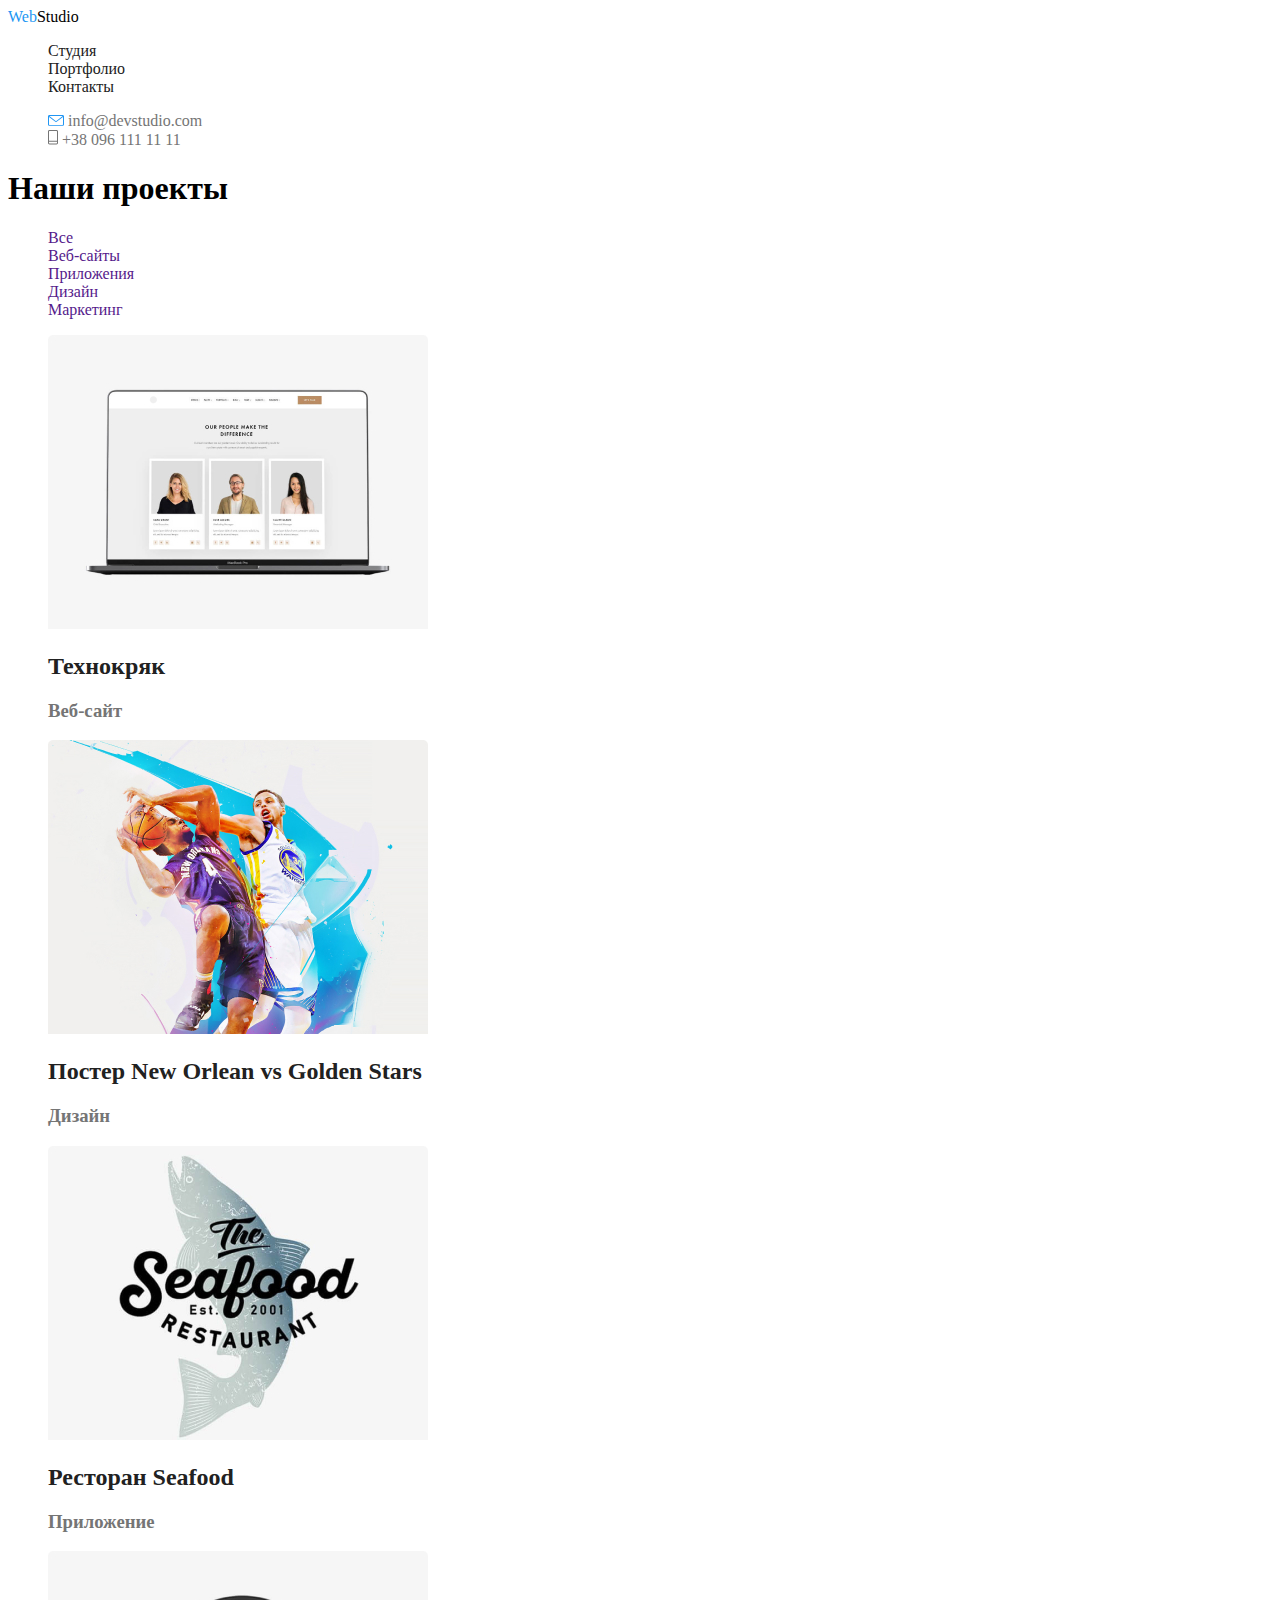
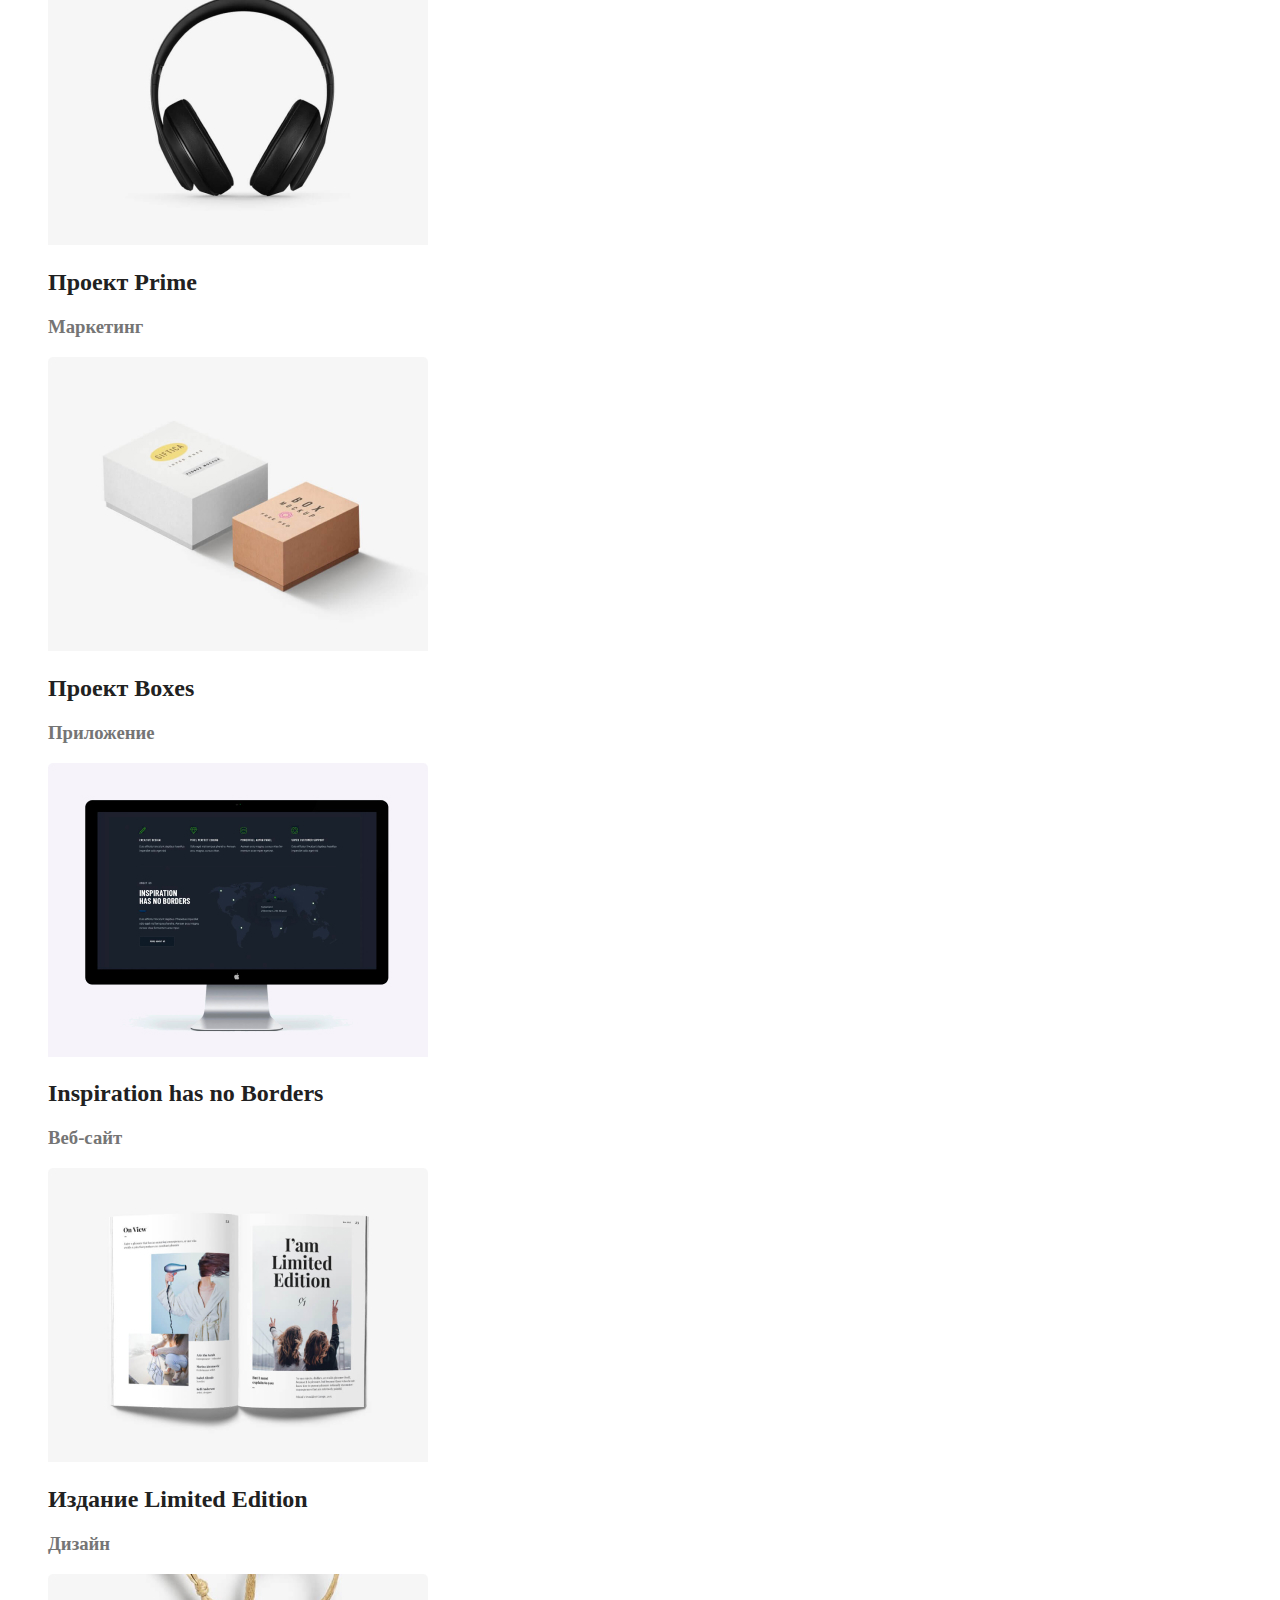
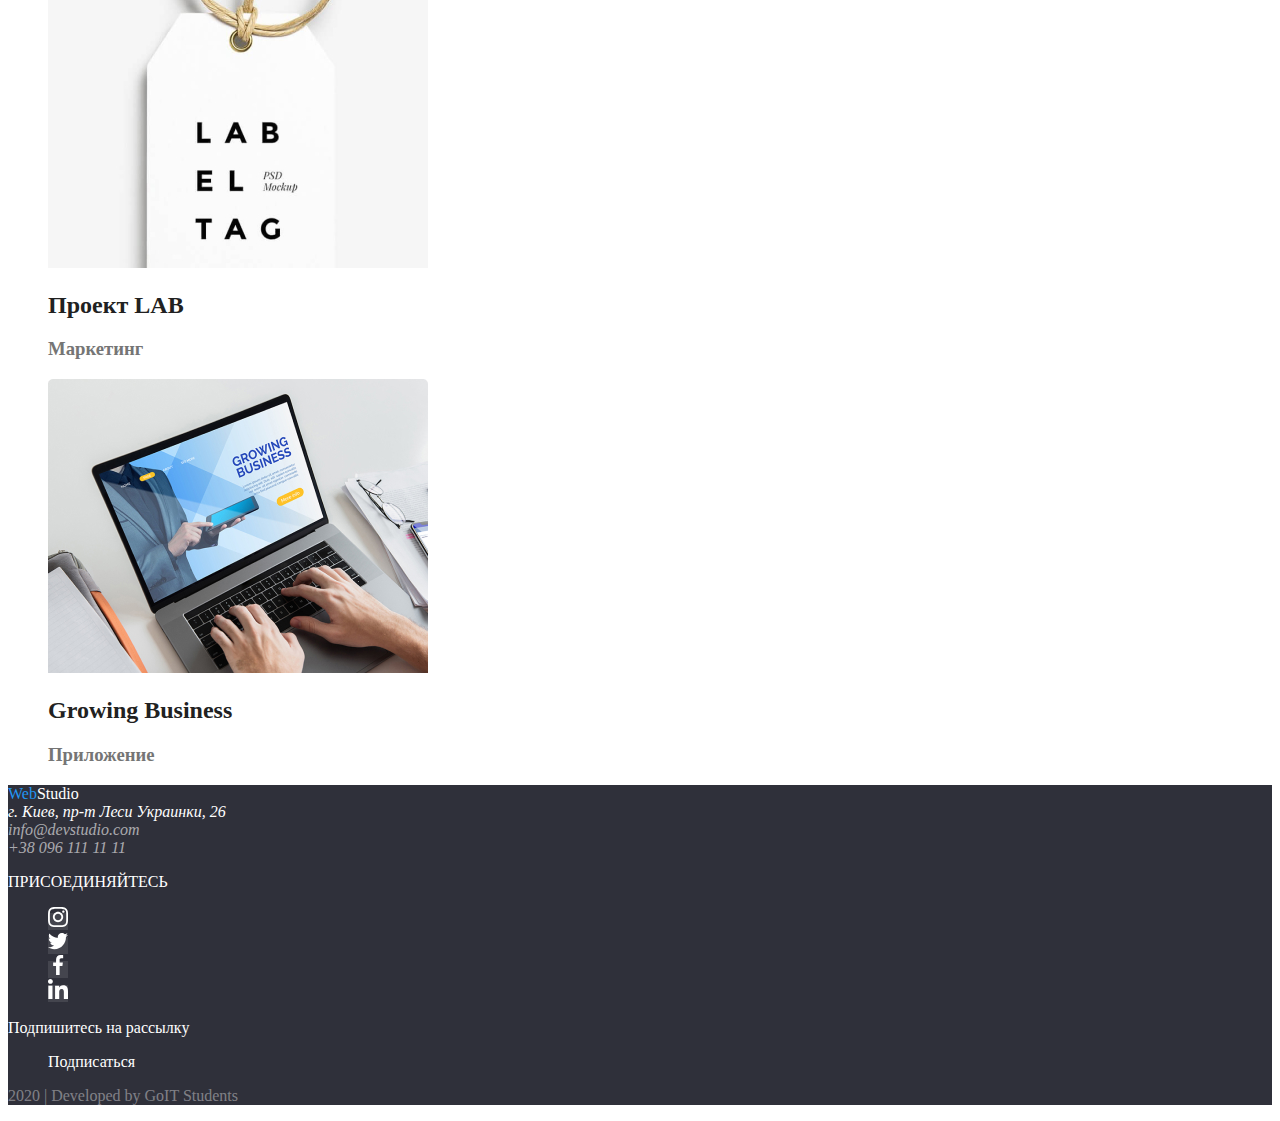
==== portfolio.html @ e10ecac0 "hw-02" ====
<!DOCTYPE html>
<html lang="ru">
  <head>
    <meta charset="UTF-8" />
    <meta name="viewport" content="width=device-width, initial-scale=1.0" />
    <title>Portfolio</title>
    <link rel="stylesheet" href="./css/styles.css" />
  </head>
  <body>
    <!-- Шапка сайта -->
    <header class="header">
      <nav class="nav">
        <a href="index.html" class="logo"> <span class="logo-text">Web</span>Studio</a>
        <ul class="nav">
          <li><a class="nav-link" href="./index.html">Студия</a></li>
          <li><a class="nav-link" href="./portfolio.html">Портфолио</a></li>
          <li><a class="nav-link" href="">Контакты</a></li>
        </ul>
      </nav>
      <ul class="contacts">
        <li>
          <img src="./images/envelope(hover).svg" alt="иконка письма" />
          <a class="contacts-text" href="mailto:info@devstudio.com"> info@devstudio.com</a>
        </li>
        <li>
          <img src="./images/vector.svg" alt="иконка смартфона" />
          <a class="contacts-text" href="tel:+380961111111">+38 096 111 11 11</a>
        </li>
      </ul>
    </header>
    <main>
      <section class="portfolio">
        <h1 class="portfolio-title">Наши проекты</h1>
        <ul class="portfolio-nav">
          <li><a class="portfolio-nav-item" href="">Все</a></li>
          <li><a class="portfolio-nav-item" href="">Веб-сайты</a></li>
          <li><a class="portfolio-nav-item" href="">Приложения</a></li>
          <li><a class="portfolio-nav-item" href="">Дизайн</a></li>
          <li><a class="portfolio-nav-item" href="">Маркетинг</a></li>
        </ul>
      </section>
      <section>
        <ul>
          <li>
            <img src="./images/porfolio/technocryak.jpg" alt="Технокряк" />
            <h2 class="project-title">Технокряк</h2>
            <h3 class="project-type">Веб-сайт</h3>
          </li>
          <li>
            <img src="./images/porfolio/neworlean.jpg" alt="Постер New Orlean vs Golden Stars" />
            <h2 class="project-title">Постер New Orlean vs Golden Stars</h2>
            <h3 class="project-type">Дизайн</h3>
          </li>
          <li>
            <img src="./images/porfolio/seafood.jpg" alt="Ресторан Seafood" />
            <h2 class="project-title">Ресторан Seafood</h2>
            <h3 class="project-type">Приложение</h3>
          </li>
          <li>
            <img src="./images/porfolio/prime.jpg" alt="Проект Prime" />
            <h2 class="project-title">Проект Prime</h2>
            <h3 class="project-type">Маркетинг</h3>
          </li>
          <li>
            <img src="./images/porfolio/boxes.jpg" alt="Проект Boxes" />
            <h2 class="project-title">Проект Boxes</h2>
            <h3 class="project-type">Приложение</h3>
          </li>
          <li>
            <img src="./images/porfolio/inspirationhnb.jpg" alt="Inspiration has no Borders" />
            <h2 class="project-title">Inspiration has no Borders</h2>
            <h3 class="project-type">Веб-сайт</h3>
          </li>
          <li>
            <img src="./images/porfolio/limiteded.jpg" alt="Издание Limited Edition" />
            <h2 class="project-title">Издание Limited Edition</h2>
            <h3 class="project-type">Дизайн</h3>
          </li>
          <li>
            <img src="./images/porfolio/lab.jpg" alt="Проект LAB" />
            <h2 class="project-title">Проект LAB</h2>
            <h3 class="project-type">Маркетинг</h3>
          </li>
          <li>
            <img src="./images/porfolio/growingb.jpg" alt="Growing Business" />
            <h2 class="project-title">Growing Business</h2>
            <h3 class="project-type">Приложение</h3>
          </li>
        </ul>
      </section>
    </main>
    <!-- Подвал -->
    <footer class="footer">
      <a href="index.html" class="logo-footer"> <span class="logo-text">Web</span>Studio</a>
      <address class="address">
        <span class="address-location">г. Киев, пр-т Леси Украинки, 26</span><br />
        <a class="address-text" href="mailto:info@devstudio.com">info@devstudio.com </a><br />
        <a class="address-text" href="tel:+380961111111">+38 096 111 11 11</a>
      </address>

      <p class="footer-titles">ПРИСОЕДИНЯЙТЕСЬ</p>
      <ul>
        <li>
          <a href="" class="sm-links-footer"
            ><img src="./images/socialmedia/instagram2.svg" alt="instagram"
          /></a>
        </li>
        <li>
          <a href="" class="sm-links-footer"
            ><img src="./images/socialmedia/twitter2.svg" alt="twitter"
          /></a>
        </li>
        <li>
          <a href="" class="sm-links-footer"
            ><img src="./images/socialmedia/facebook2.svg" alt="facebook"
          /></a>
        </li>
        <li>
          <a href="" class="sm-links-footer"
            ><img src="./images/socialmedia/linkedin2.svg" alt="linkedin"
          /></a>
        </li>
      </ul>

      <p class="footer-titles">Подпишитесь на рассылку</p>
      <ul>
        <li></li>
        <li>
          <a href="mailto:info@devstudio.com" class="primarybutton">
            Подписаться
          </a>
        </li>
      </ul>
      <p class="dev-by">2020 | Developed by GoIT Students</p>
    </footer>
  </body>
</html>
---- css/styles.css ----
:root {
  --primary-text-color: #212121;
  --secondary-text-color: #757575;
  --focus-color: #2196f3;
  --footer-bg-color: #2f303a;
  --main-bg-color: rgba(47, 48, 58, 0.8);
}

/* чорный основной #212121
полностью черный #000000 
второй серый #757575
белый основной #ffffff
синий фокус #2196F3 
подвал #2f303a */

body {
  background-color: #ffffff;
}

a {
  text-decoration: none;
}

ul {
  list-style-type: none;
}

/* ШАПКА!!! */
.logo {
  color: #000000;
}

.logo-text {
  color: var(--focus-color);
}

.nav-link {
  color: var(--primary-text-color);
}

.nav-link:focus,
.nav-link:hover {
  color: var(--focus-color);
}

.contacts-text {
  color: var(--secondary-text-color);
}

.contacts-text:focus,
.contacts-text:hover {
  color: var(--focus-color);
}

/* ОСНОВНОЕ!!! */
.hero {
  background-color: rgba(47, 48, 58, 0.8);
}

.hero-title {
  color: #ffffff;
}

.primarybutton {
  color: #ffffff;
}

/* .creed {
} */

/* .creed-title {
  color: #212121;
} */

.creed-titles {
  color: var(--primary-text-color);
}

.creed-text {
  color: var(--secondary-text-color);
}

/* .work {
} */

.work-title {
  color: var(--primary-text-color);
}

.work-titles {
  color: #ffffff;
  background-color: rgba(47, 48, 58, 0.8);
}

.team {
  background-color: #f5f4fa;
}

.team-title {
  color: var(--primary-text-color);
}

.member {
  color: var(--primary-text-color);
}

.member-role {
  color: var(--secondary-text-color);
}

/* .clients {
} */

.clients-title {
  color: var(--primary-text-color);
}

/* .clients-company {
} */

/* ПОДВАЛ!!! */
.footer {
  background-color: #2f303a;
}

.logo-footer {
  color: #ffffff;
}

/* .address {
} */

.address-location {
  color: #ffffff;
}

.address-text {
  color: rgba(255, 255, 255, 0.6);
}

.link-adress {
  color: rgba(255, 255, 255, 0.6);
}

.footer-titles {
  color: #ffffff;
}

.sm-links-footer {
  background-color: rgba(255, 255, 255, 0.1);
}

.dev-by {
  color: rgba(255, 255, 255, 0.4);
}

/* PORTFOLIO */

/* .portfolio {
} */

/* .portfolio-title {
} */

.portfolio-nav {
  color: var(--primary-text-color);
}

.portfolio-nav-item {
}

.portfolio-nav-item:focus,
.portfolio-nav-item:hover {
  color: var(--focus-color);
}

.project-title {
  color: var(--primary-text-color);
}

.project-type {
  color: var(--secondary-text-color);
}
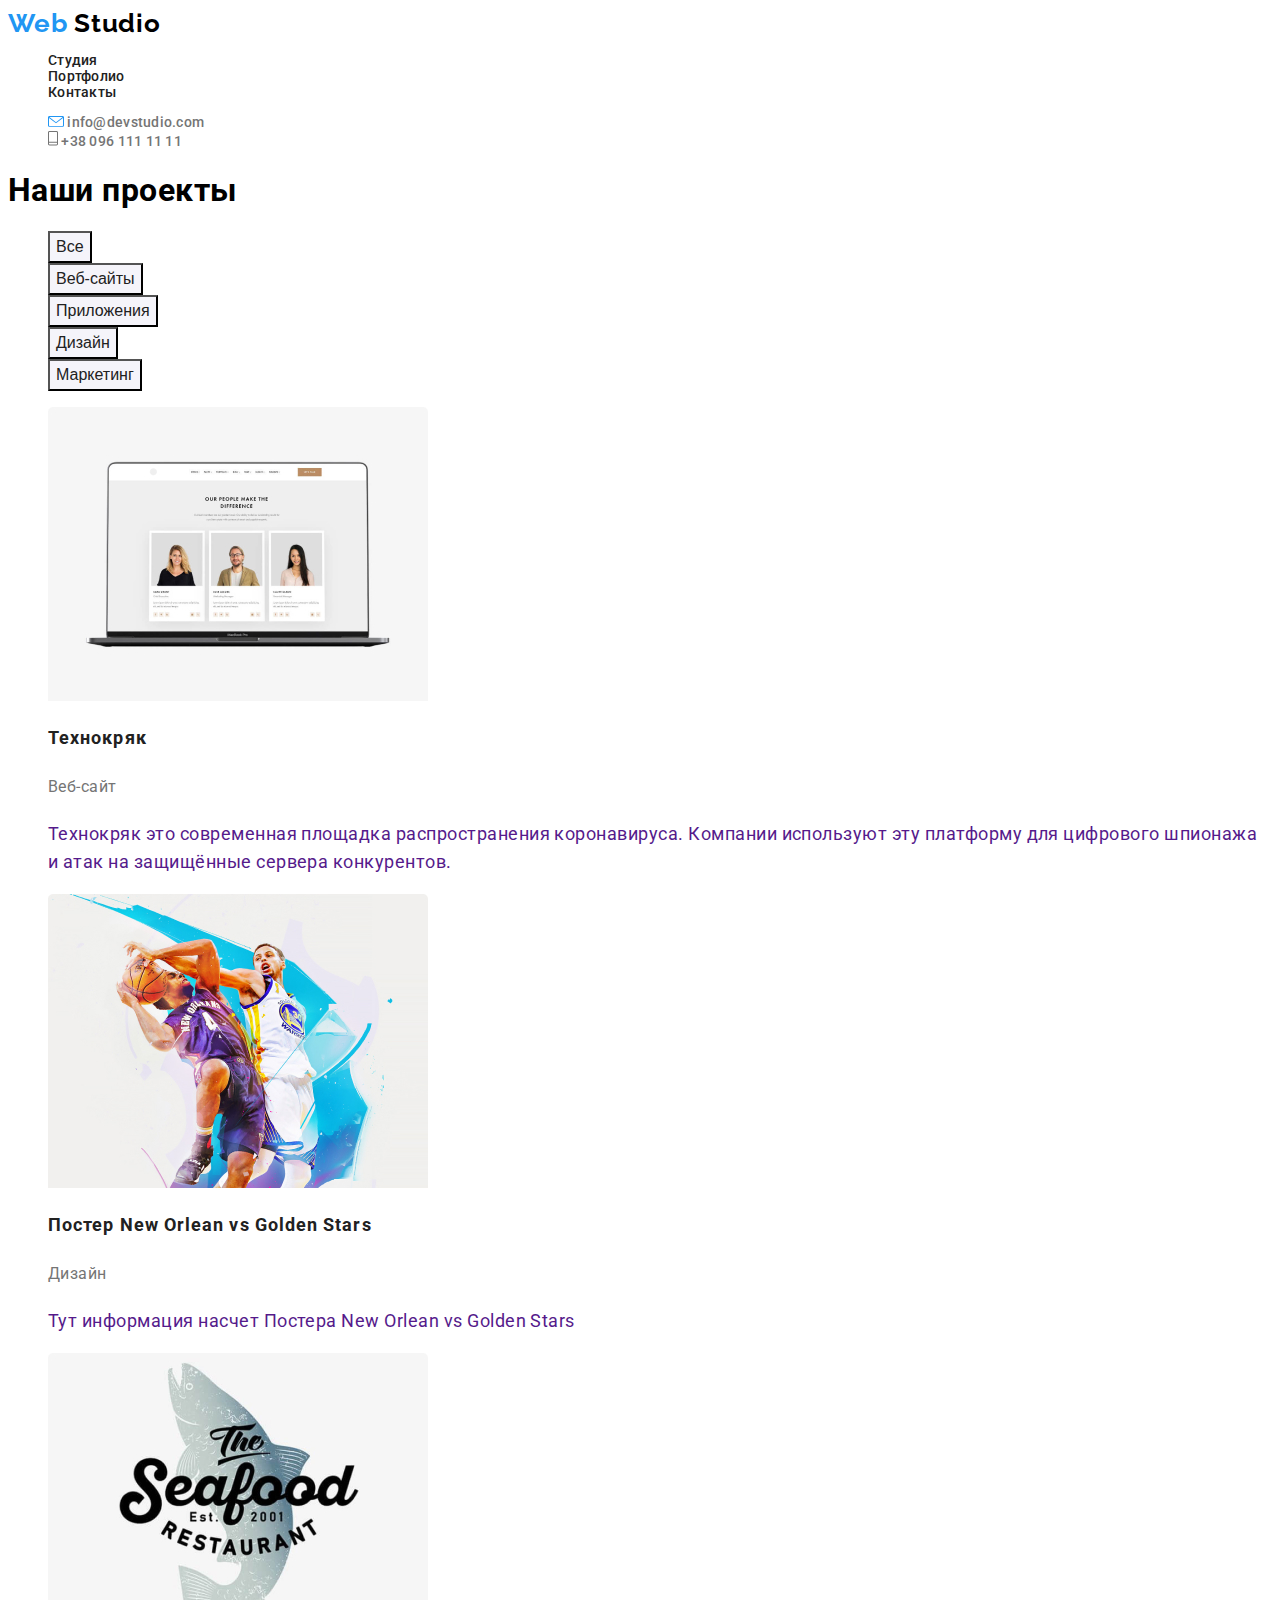
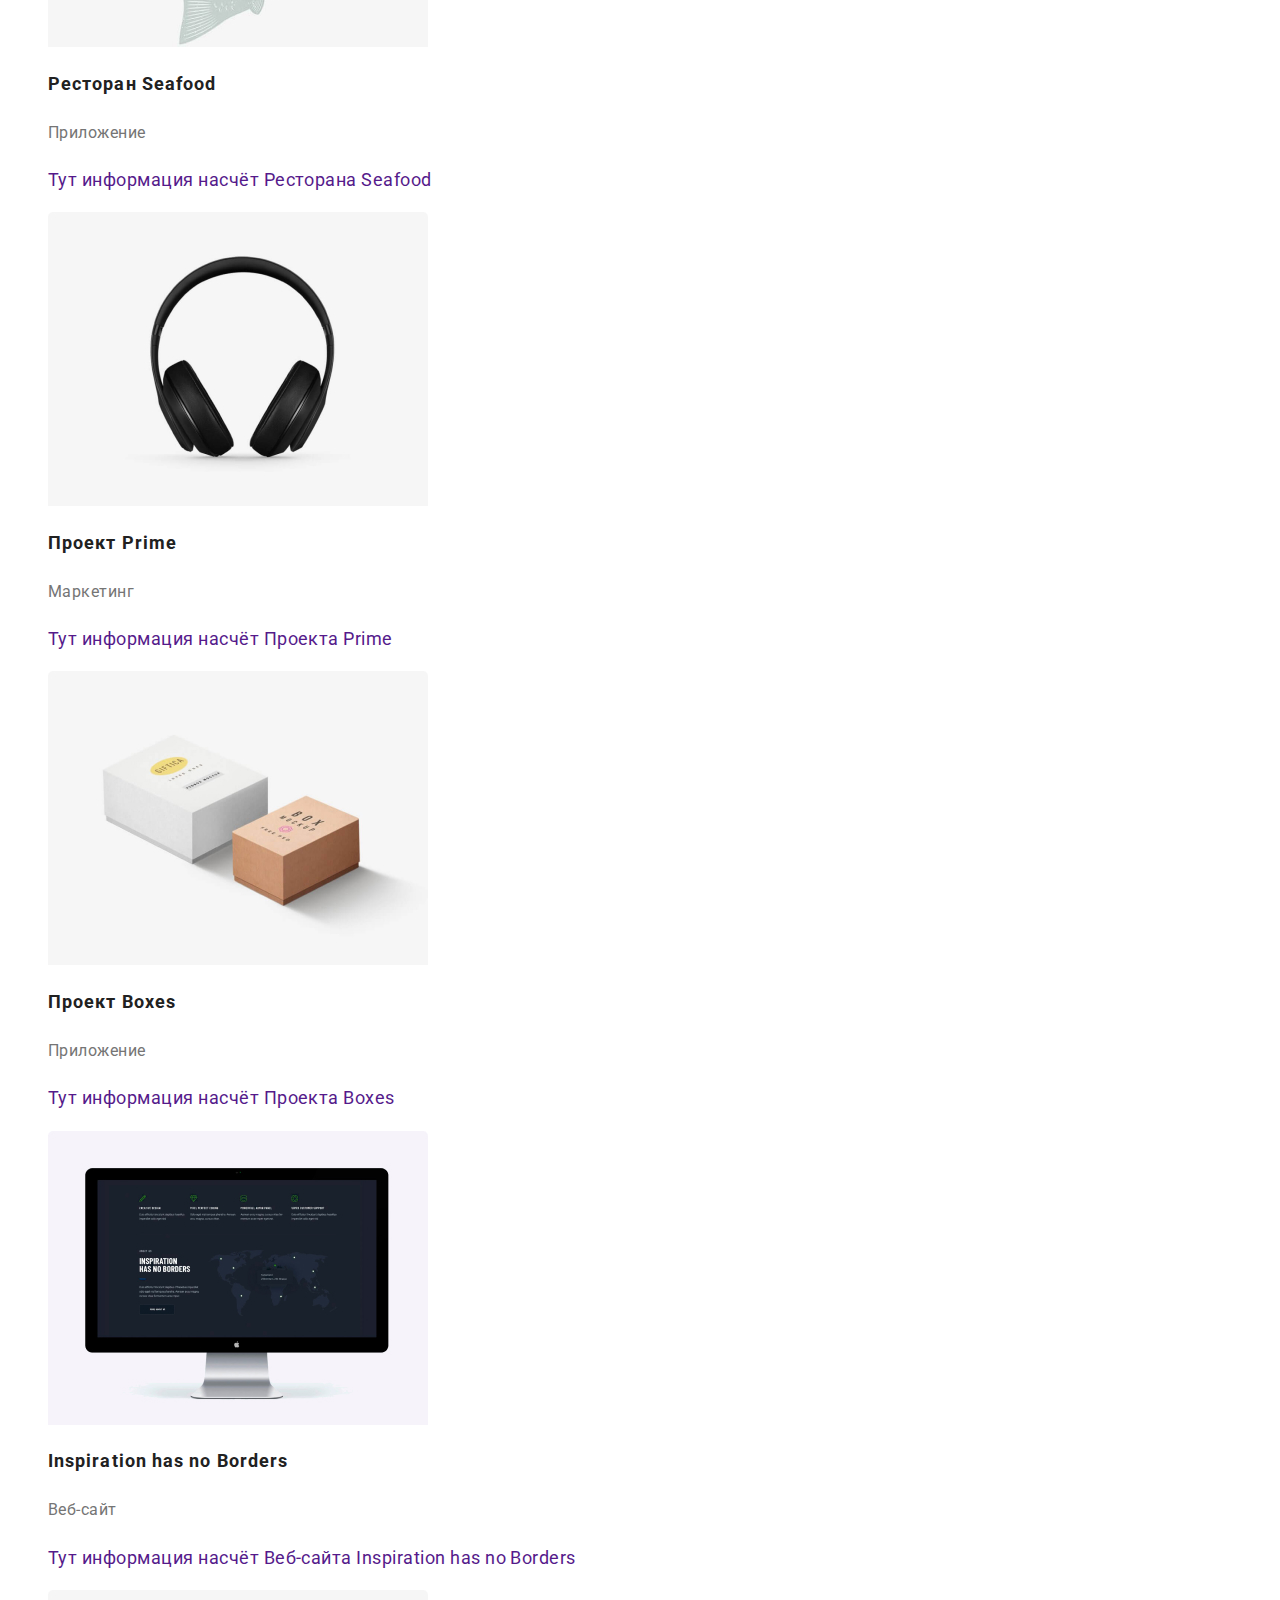
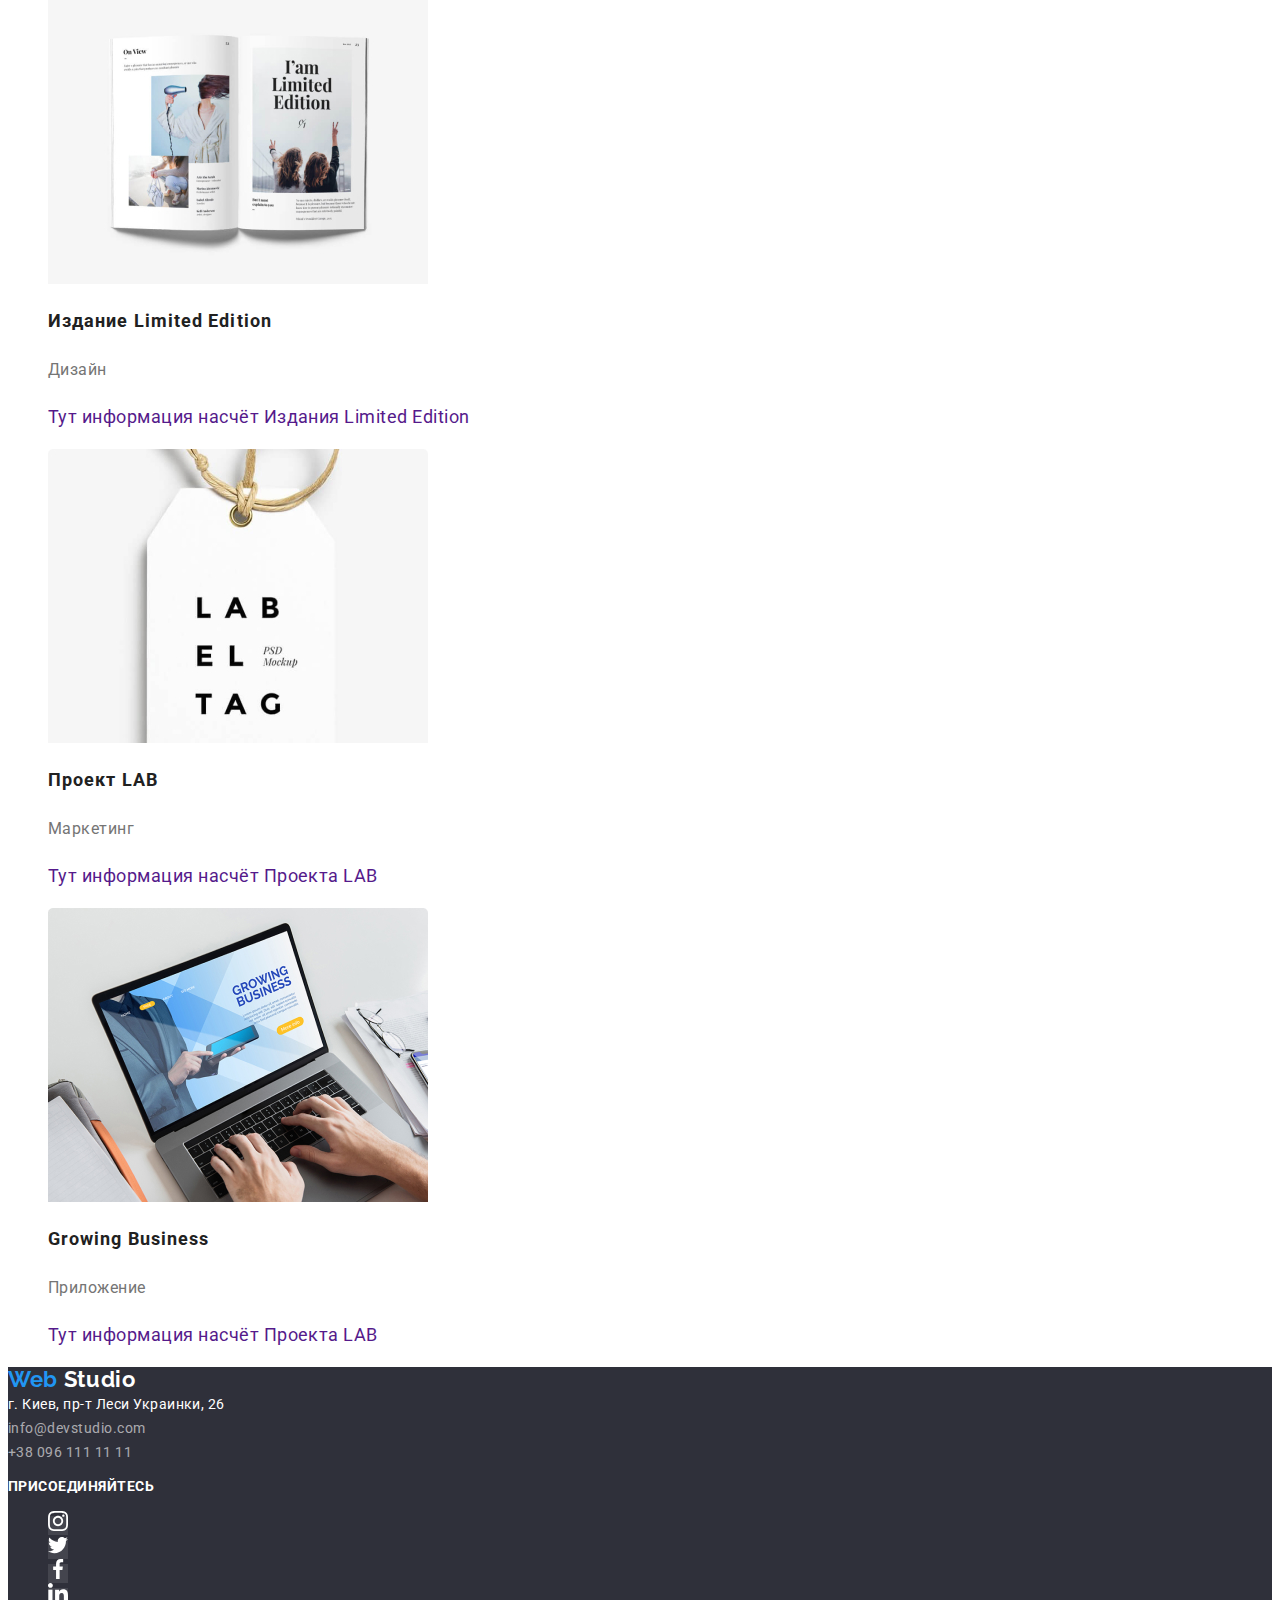
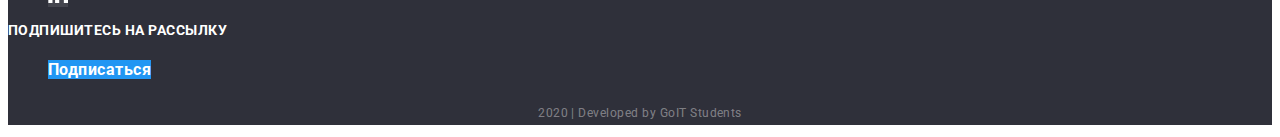
==== commit 7fe2baa9: "HW-02 (ver 2.0)" ====
--- a/portfolio.html
+++ b/portfolio.html
@@ -4,14 +4,18 @@
     <meta charset="UTF-8" />
     <meta name="viewport" content="width=device-width, initial-scale=1.0" />
     <title>Portfolio</title>
+    <link
+      href="https://fonts.googleapis.com/css2?family=Raleway:wght@700&family=Roboto:ital,wght@0,400;0,900;1,500;1,700&display=swap"
+      rel="stylesheet"
+    />
     <link rel="stylesheet" href="./css/styles.css" />
   </head>
   <body>
     <!-- Шапка сайта -->
     <header class="header">
-      <nav class="nav">
-        <a href="index.html" class="logo"> <span class="logo-text">Web</span>Studio</a>
-        <ul class="nav">
+      <nav>
+        <a href="index.html" class="logo"><span class="logo-text">Web</span> Studio</a>
+        <ul class="nav-list">
           <li><a class="nav-link" href="./index.html">Студия</a></li>
           <li><a class="nav-link" href="./portfolio.html">Портфолио</a></li>
           <li><a class="nav-link" href="">Контакты</a></li>
@@ -32,66 +36,98 @@
       <section class="portfolio">
         <h1 class="portfolio-title">Наши проекты</h1>
         <ul class="portfolio-nav">
-          <li><a class="portfolio-nav-item" href="">Все</a></li>
-          <li><a class="portfolio-nav-item" href="">Веб-сайты</a></li>
-          <li><a class="portfolio-nav-item" href="">Приложения</a></li>
-          <li><a class="portfolio-nav-item" href="">Дизайн</a></li>
-          <li><a class="portfolio-nav-item" href="">Маркетинг</a></li>
+          <li><button class="portfolio-nav-item">Все</button></li>
+          <li><button class="portfolio-nav-item">Веб-сайты</button></li>
+          <li><button class="portfolio-nav-item">Приложения</button></li>
+          <li><button class="portfolio-nav-item">Дизайн</button></li>
+          <li><button class="portfolio-nav-item">Маркетинг</button></li>
         </ul>
-      </section>
-      <section>
         <ul>
           <li>
-            <img src="./images/porfolio/technocryak.jpg" alt="Технокряк" />
-            <h2 class="project-title">Технокряк</h2>
-            <h3 class="project-type">Веб-сайт</h3>
+            <a href=""
+              ><img src="./images/porfolio/technocryak.jpg" alt="Технокряк" />
+              <h2 class="project-title">Технокряк</h2>
+              <p class="project-type">Веб-сайт</p>
+              <p class="project-text">
+                Технокряк это современная площадка распространения коронавируса. Компании используют
+                эту платформу для цифрового шпионажа и атак на защищённые сервера конкурентов.
+              </p></a
+            >
           </li>
           <li>
-            <img src="./images/porfolio/neworlean.jpg" alt="Постер New Orlean vs Golden Stars" />
-            <h2 class="project-title">Постер New Orlean vs Golden Stars</h2>
-            <h3 class="project-type">Дизайн</h3>
+            <a href=""
+              ><img src="./images/porfolio/neworlean.jpg" alt="Постер New Orlean vs Golden Stars" />
+              <h2 class="project-title">Постер New Orlean vs Golden Stars</h2>
+              <p class="project-type">Дизайн</p>
+              <p class="project-text">
+                Тут информация насчет Постера New Orlean vs Golden Stars
+              </p></a
+            >
           </li>
           <li>
-            <img src="./images/porfolio/seafood.jpg" alt="Ресторан Seafood" />
-            <h2 class="project-title">Ресторан Seafood</h2>
-            <h3 class="project-type">Приложение</h3>
+            <a href=""
+              ><img src="./images/porfolio/seafood.jpg" alt="Ресторан Seafood" />
+              <h2 class="project-title">Ресторан Seafood</h2>
+              <p class="project-type">Приложение</p>
+              <p class="project-text">Тут информация насчёт Ресторана Seafood</p></a
+            >
           </li>
           <li>
-            <img src="./images/porfolio/prime.jpg" alt="Проект Prime" />
-            <h2 class="project-title">Проект Prime</h2>
-            <h3 class="project-type">Маркетинг</h3>
+            <a href=""
+              ><img src="./images/porfolio/prime.jpg" alt="Проект Prime" />
+              <h2 class="project-title">Проект Prime</h2>
+              <p class="project-type">Маркетинг</p>
+              <p class="project-text">Тут информация насчёт Проекта Prime</p></a
+            >
           </li>
           <li>
-            <img src="./images/porfolio/boxes.jpg" alt="Проект Boxes" />
-            <h2 class="project-title">Проект Boxes</h2>
-            <h3 class="project-type">Приложение</h3>
+            <a href=""
+              ><img src="./images/porfolio/boxes.jpg" alt="Проект Boxes" />
+              <h2 class="project-title">Проект Boxes</h2>
+              <p class="project-type">Приложение</p>
+              <p class="project-text">Тут информация насчёт Проекта Boxes</p></a
+            >
           </li>
           <li>
-            <img src="./images/porfolio/inspirationhnb.jpg" alt="Inspiration has no Borders" />
-            <h2 class="project-title">Inspiration has no Borders</h2>
-            <h3 class="project-type">Веб-сайт</h3>
+            <a href=""
+              ><img src="./images/porfolio/inspirationhnb.jpg" alt="Inspiration has no Borders" />
+              <h2 class="project-title">Inspiration has no Borders</h2>
+              <p class="project-type">Веб-сайт</p>
+              <p class="project-text">
+                Тут информация насчёт Веб-сайта Inspiration has no Borders
+              </p></a
+            >
           </li>
           <li>
-            <img src="./images/porfolio/limiteded.jpg" alt="Издание Limited Edition" />
-            <h2 class="project-title">Издание Limited Edition</h2>
-            <h3 class="project-type">Дизайн</h3>
+            <a href=""
+              ><img src="./images/porfolio/limiteded.jpg" alt="Издание Limited Edition" />
+              <h2 class="project-title">Издание Limited Edition</h2>
+              <p class="project-type">Дизайн</p>
+              <p class="project-text">Тут информация насчёт Издания Limited Edition</p></a
+            >
           </li>
           <li>
-            <img src="./images/porfolio/lab.jpg" alt="Проект LAB" />
-            <h2 class="project-title">Проект LAB</h2>
-            <h3 class="project-type">Маркетинг</h3>
+            <a href=""
+              ><img src="./images/porfolio/lab.jpg" alt="Проект LAB" />
+              <h2 class="project-title">Проект LAB</h2>
+              <p class="project-type">Маркетинг</p>
+              <p class="project-text">Тут информация насчёт Проекта LAB</p></a
+            >
           </li>
           <li>
-            <img src="./images/porfolio/growingb.jpg" alt="Growing Business" />
-            <h2 class="project-title">Growing Business</h2>
-            <h3 class="project-type">Приложение</h3>
+            <a href=""
+              ><img src="./images/porfolio/growingb.jpg" alt="Growing Business" />
+              <h2 class="project-title">Growing Business</h2>
+              <p class="project-type">Приложение</p>
+              <p class="project-text">Тут информация насчёт Проекта LAB</p></a
+            >
           </li>
         </ul>
       </section>
     </main>
     <!-- Подвал -->
     <footer class="footer">
-      <a href="index.html" class="logo-footer"> <span class="logo-text">Web</span>Studio</a>
+      <a href="index.html" class="logo-footer"> <span class="logo-text">Web</span> Studio</a>
       <address class="address">
         <span class="address-location">г. Киев, пр-т Леси Украинки, 26</span><br />
         <a class="address-text" href="mailto:info@devstudio.com">info@devstudio.com </a><br />
--- a/css/styles.css
+++ b/css/styles.css
@@ -4,6 +4,9 @@
   --focus-color: #2196f3;
   --footer-bg-color: #2f303a;
   --main-bg-color: rgba(47, 48, 58, 0.8);
+  --total-black-color: #000000;
+  --total-white-color: #ffffff;
+  --button-bg: #2196f3;
 }
 
 /* чорный основной #212121
@@ -14,7 +17,10 @@
 подвал #2f303a */
 
 body {
-  background-color: #ffffff;
+  background-color: var(--total-white-color);
+  font-family: 'Roboto', sans-serif;
+
+  letter-spacing: 0.03em;
 }
 
 a {
@@ -27,15 +33,34 @@
 
 /* ШАПКА!!! */
 .logo {
-  color: #000000;
+  color: var(--total-black-color);
+  font-family: Raleway, sans-serif;
+  font-weight: 700;
+  font-size: 26px;
+  line-height: 1.19;
+  letter-spacing: 0.03em;
 }
 
 .logo-text {
   color: var(--focus-color);
 }
 
+.nav-list {
+  font-weight: 500;
+  font-size: 14px;
+  line-height: 1.14;
+  letter-spacing: 0.02em;
+}
+
 .nav-link {
   color: var(--primary-text-color);
+}
+
+.contacts {
+  font-weight: 500;
+  font-size: 14px;
+  line-height: 1.14;
+  letter-spacing: 0.02em;
 }
 
 .nav-link:focus,
@@ -52,32 +77,53 @@
   color: var(--focus-color);
 }
 
+h2 {
+  font-weight: 700;
+  font-size: 36px;
+  line-height: 1.67;
+  text-align: center;
+}
+
 /* ОСНОВНОЕ!!! */
 .hero {
   background-color: rgba(47, 48, 58, 0.8);
+  text-align: center;
+  letter-spacing: 0.06em;
 }
 
 .hero-title {
-  color: #ffffff;
+  color: var(--total-white-color);
+  font-weight: 900;
+  font-size: 44px;
+  line-height: 1.36;
+  text-transform: uppercase;
 }
 
 .primarybutton {
-  color: #ffffff;
-}
-
-/* .creed {
-} */
+  color: var(--total-white-color);
+  font-weight: 700;
+  font-size: 16px;
+  line-height: 1.88;
+  background: var(--button-bg);
+}
+
+.creed {
+  font-size: 14px;
+}
 
 /* .creed-title {
-  color: #212121;
 } */
 
 .creed-titles {
   color: var(--primary-text-color);
+  font-weight: 700;
+  line-height: 1.14px;
+  text-transform: uppercase;
 }
 
 .creed-text {
   color: var(--secondary-text-color);
+  line-height: 1.71;
 }
 
 /* .work {
@@ -88,12 +134,20 @@
 }
 
 .work-titles {
-  color: #ffffff;
+  color: var(--total-white-color);
   background-color: rgba(47, 48, 58, 0.8);
+  font-weight: 700;
+  font-size: 14px;
+  line-height: 1.14;
+  text-align: center;
+  text-transform: uppercase;
 }
 
 .team {
   background-color: #f5f4fa;
+  font-weight: 500;
+  font-size: 16px;
+  line-height: 1.88;
 }
 
 .team-title {
@@ -106,6 +160,18 @@
 
 .member-role {
   color: var(--secondary-text-color);
+  font-weight: 400;
+}
+
+/* .socialmedialist {
+} */
+
+/* .socialmediaicon {
+} */
+
+.socialmediaicon:focus,
+.socialmediaicon:hover {
+  background-color: var(--focus-color);
 }
 
 /* .clients {
@@ -124,18 +190,27 @@
 }
 
 .logo-footer {
-  color: #ffffff;
-}
-
-/* .address {
-} */
+  color: var(--total-white-color);
+  font-family: Raleway, sans-serif;
+  font-weight: 700;
+  font-size: 22px;
+  line-height: 1.18;
+  letter-spacing: 0.03em;
+}
+
+.address {
+  font-size: 14px;
+  line-height: 1.71;
+}
 
 .address-location {
-  color: #ffffff;
+  color: var(--total-white-color);
+  font-style: normal;
 }
 
 .address-text {
   color: rgba(255, 255, 255, 0.6);
+  font-style: normal;
 }
 
 .link-adress {
@@ -143,15 +218,38 @@
 }
 
 .footer-titles {
-  color: #ffffff;
+  color: var(--total-white-color);
+  font-weight: 700;
+  font-size: 14px;
+  line-height: 1.14;
+  text-transform: uppercase;
 }
 
 .sm-links-footer {
   background-color: rgba(255, 255, 255, 0.1);
 }
 
+.sm-links-footer:focus,
+.sm-links-footer:hover {
+  background-color: var(--focus-color);
+}
+
+.secondarybutton {
+  font-weight: 900;
+  font-size: 16px;
+  line-height: 1.88;
+  display: flex;
+  align-items: center;
+  text-align: center;
+  color: var(--total-white-color);
+  background: var(--button-bg);
+}
+
 .dev-by {
   color: rgba(255, 255, 255, 0.4);
+  font-size: 12px;
+  line-height: 2;
+  text-align: center;
 }
 
 /* PORTFOLIO */
@@ -167,17 +265,36 @@
 }
 
 .portfolio-nav-item {
+  font-weight: 500;
+  font-size: 16px;
+  line-height: 1.63;
+  text-align: center;
+  background-color: #f5f4fa;
+  color: var(--primary-text-color);
 }
 
 .portfolio-nav-item:focus,
 .portfolio-nav-item:hover {
-  color: var(--focus-color);
+  background-color: var(--focus-color);
+  color: var(--total-white-color);
 }
 
 .project-title {
   color: var(--primary-text-color);
+  text-align: left;
+  font-weight: 700;
+  font-size: 18px;
+  line-height: 2;
+  letter-spacing: 0.06em;
 }
 
 .project-type {
   color: var(--secondary-text-color);
-}
+  font-size: 16px;
+  line-height: 1.88;
+}
+
+.project-text {
+  font-size: 18px;
+  line-height: 1.56;
+}
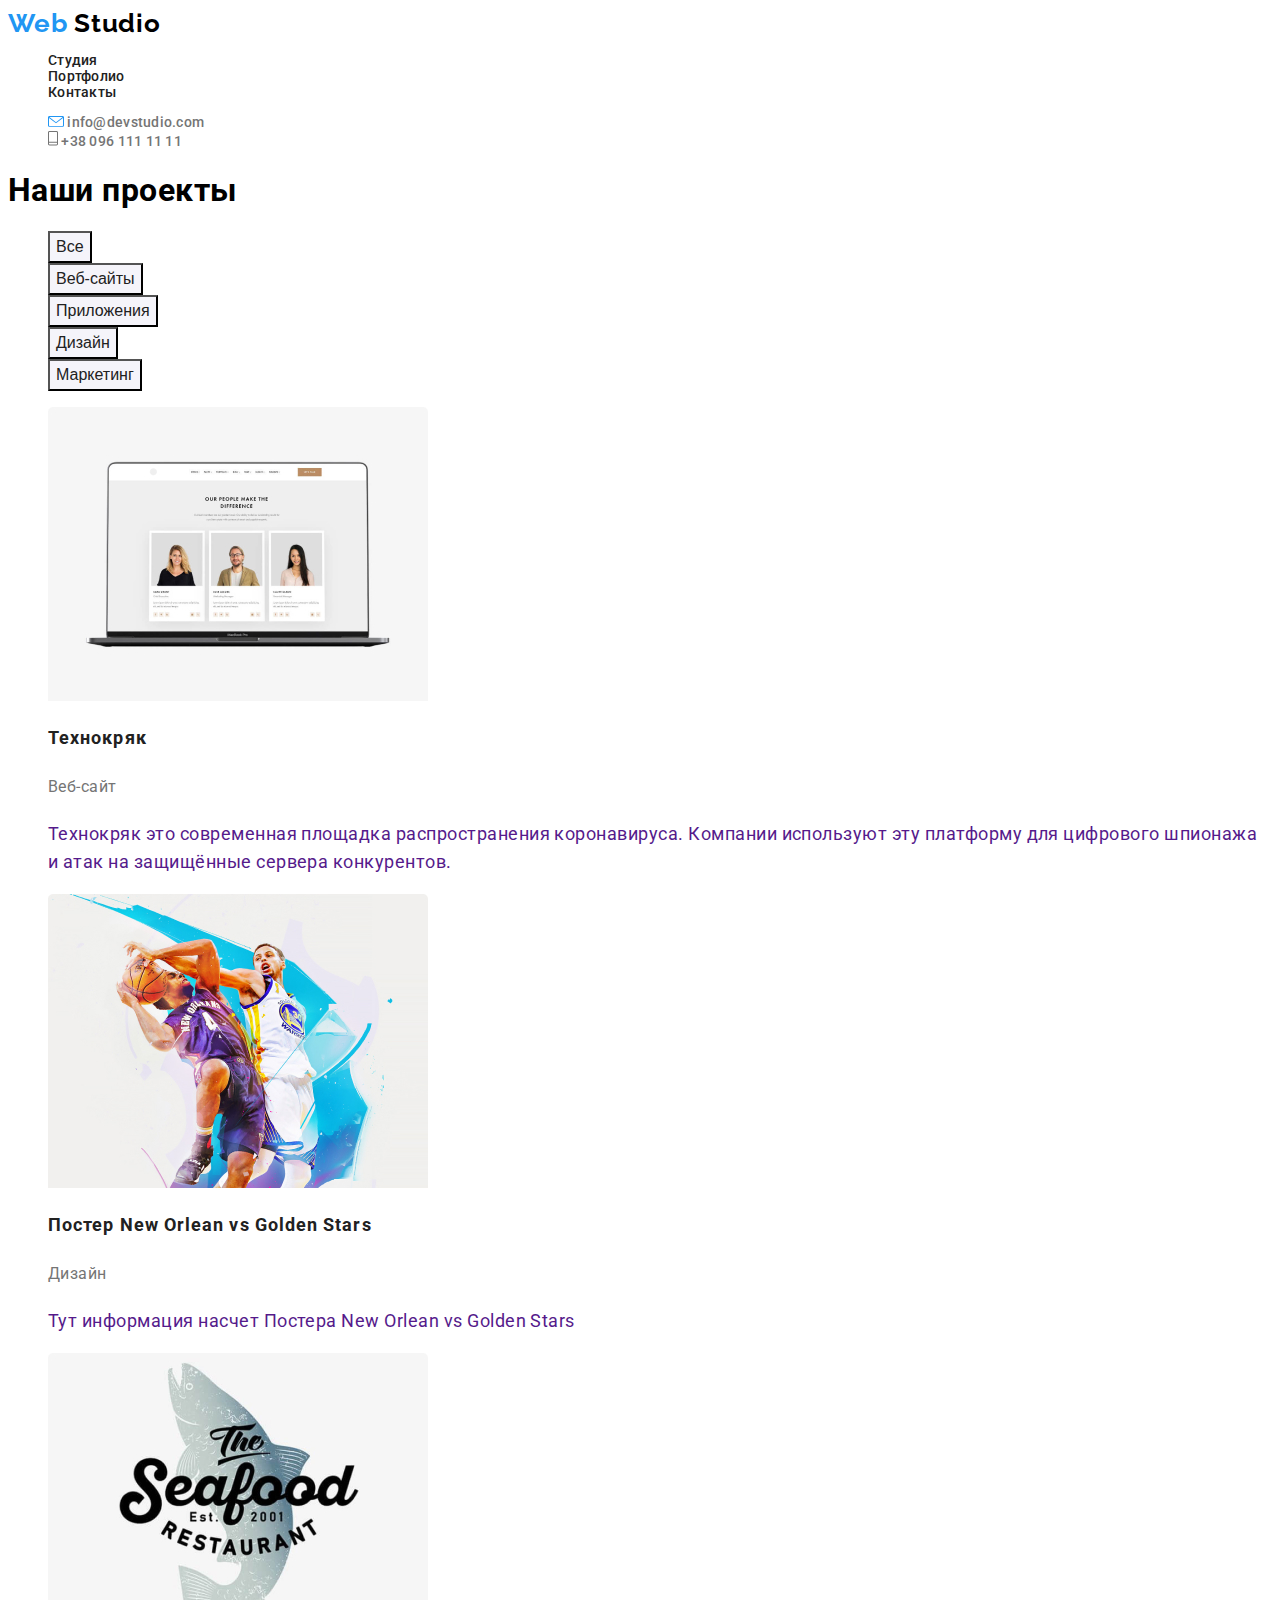
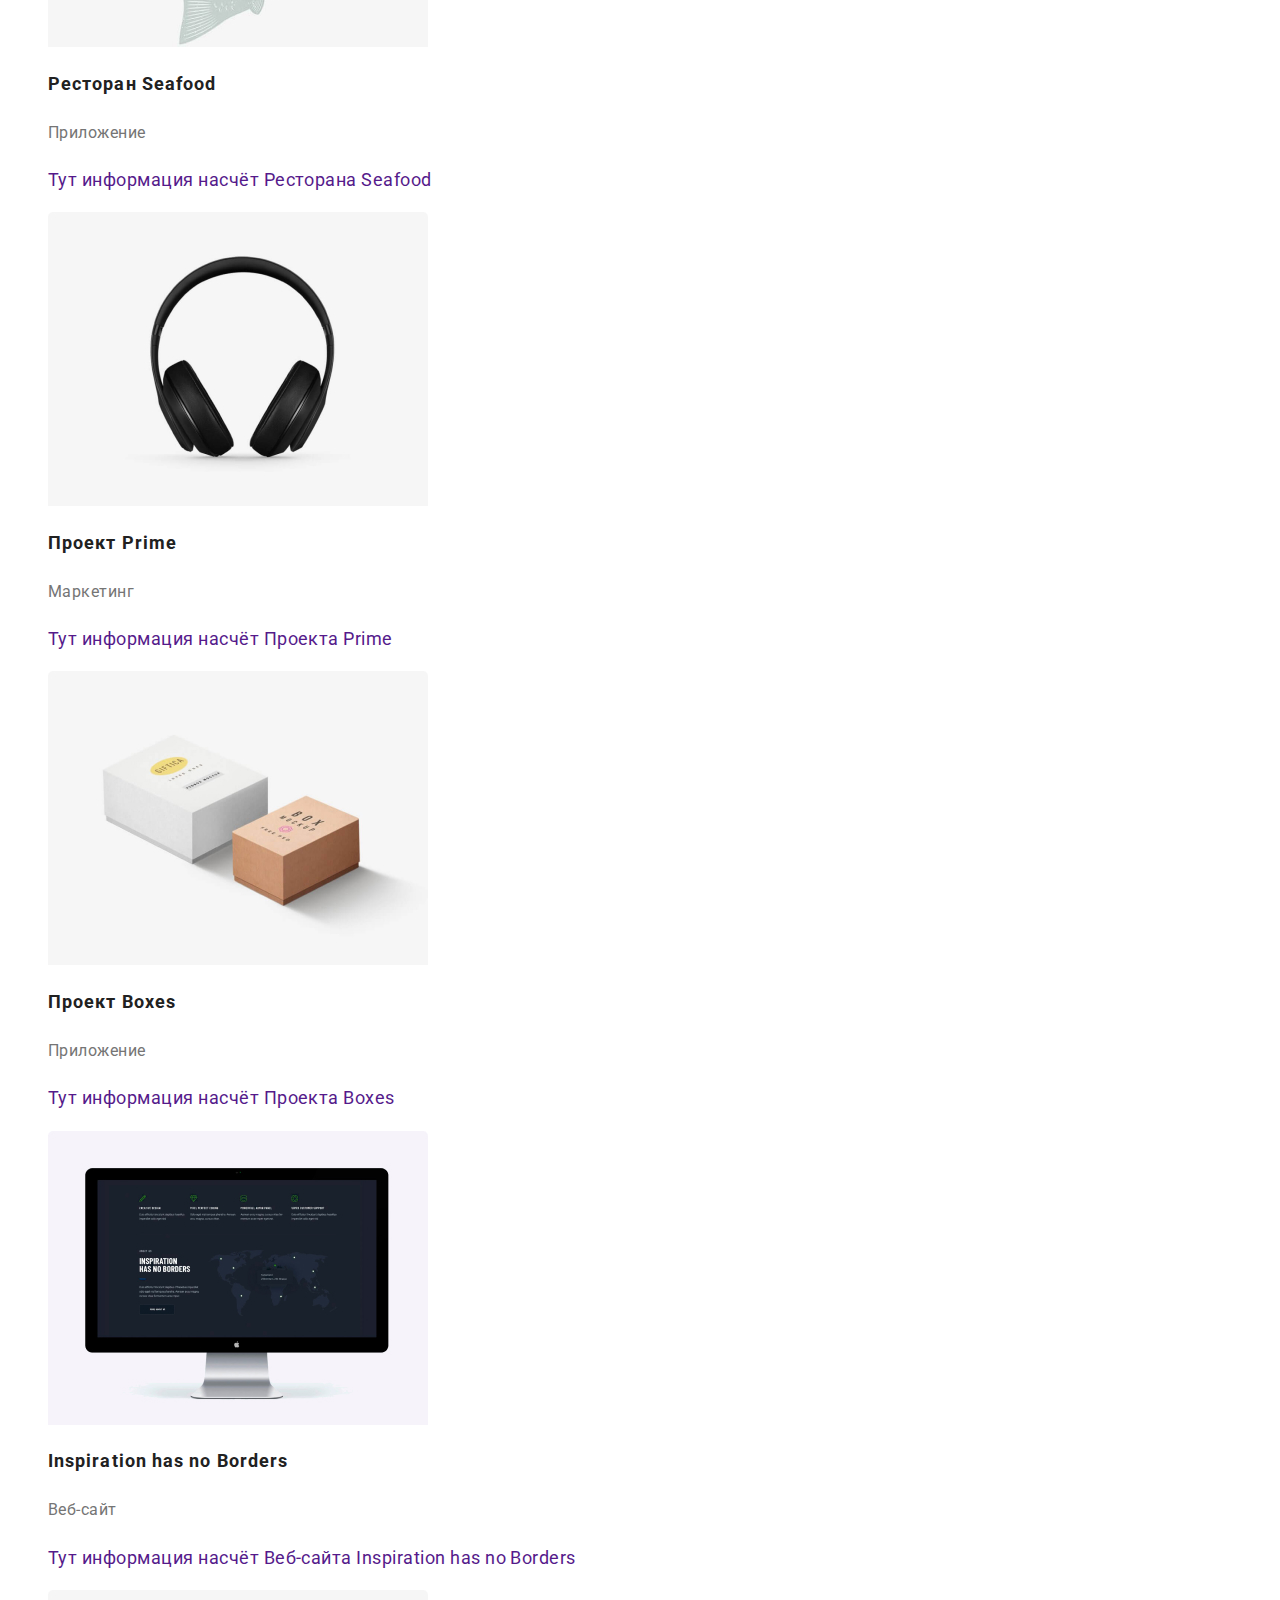
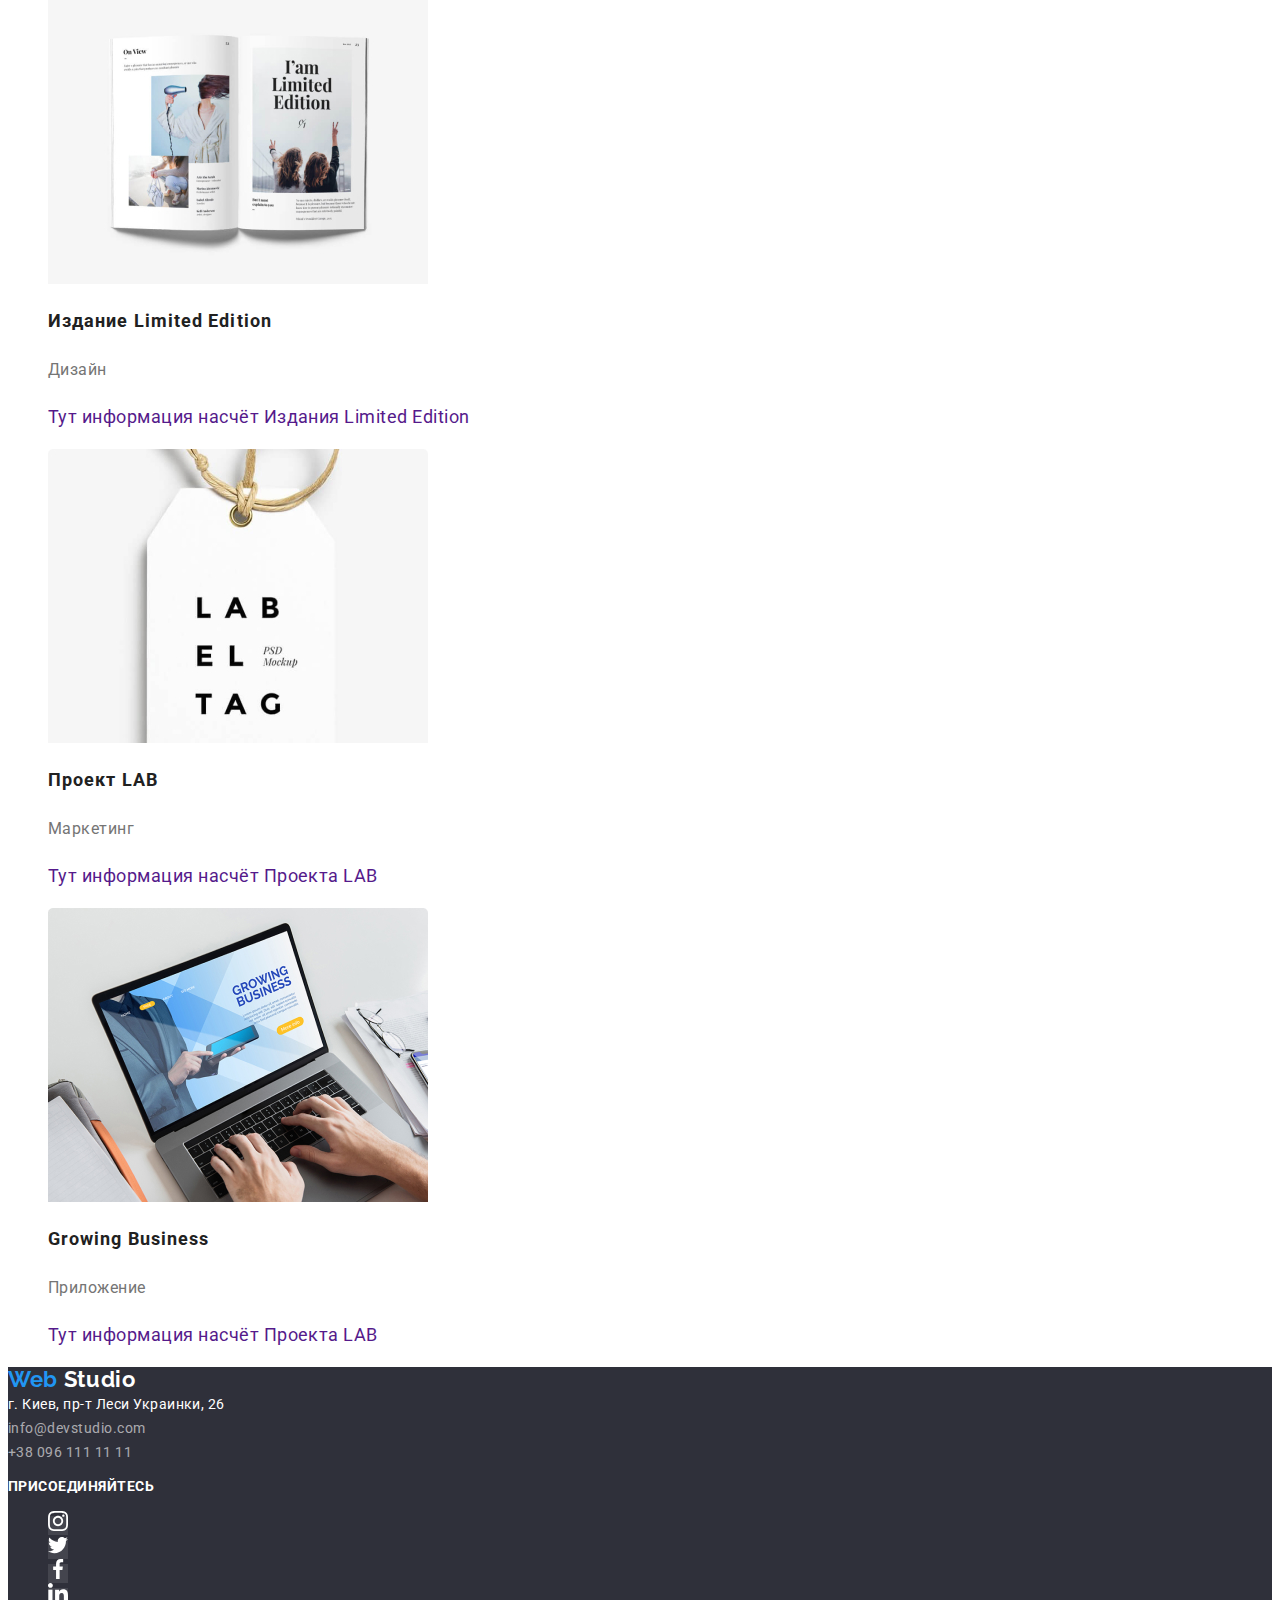
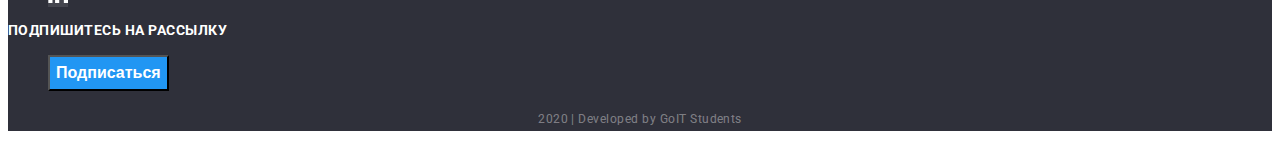
==== commit 4124181a: "Update portfolio.html" ====
--- a/portfolio.html
+++ b/portfolio.html
@@ -127,7 +127,7 @@
     </main>
     <!-- Подвал -->
     <footer class="footer">
-      <a href="index.html" class="logo-footer"> <span class="logo-text">Web</span> Studio</a>
+      <a href="index.html" class="logo-footer"><span class="logo-text">Web</span> Studio</a>
       <address class="address">
         <span class="address-location">г. Киев, пр-т Леси Украинки, 26</span><br />
         <a class="address-text" href="mailto:info@devstudio.com">info@devstudio.com </a><br />
@@ -135,7 +135,7 @@
       </address>
 
       <p class="footer-titles">ПРИСОЕДИНЯЙТЕСЬ</p>
-      <ul>
+      <ul class="socialmedialist">
         <li>
           <a href="" class="sm-links-footer"
             ><img src="./images/socialmedia/instagram2.svg" alt="instagram"
@@ -162,9 +162,8 @@
       <ul>
         <li></li>
         <li>
-          <a href="mailto:info@devstudio.com" class="primarybutton">
-            Подписаться
-          </a>
+          <a href="mailto:info@devstudio.com" class="secondarybutton"></a>
+          <button class="secondarybutton">Подписаться</button>
         </li>
       </ul>
       <p class="dev-by">2020 | Developed by GoIT Students</p>
